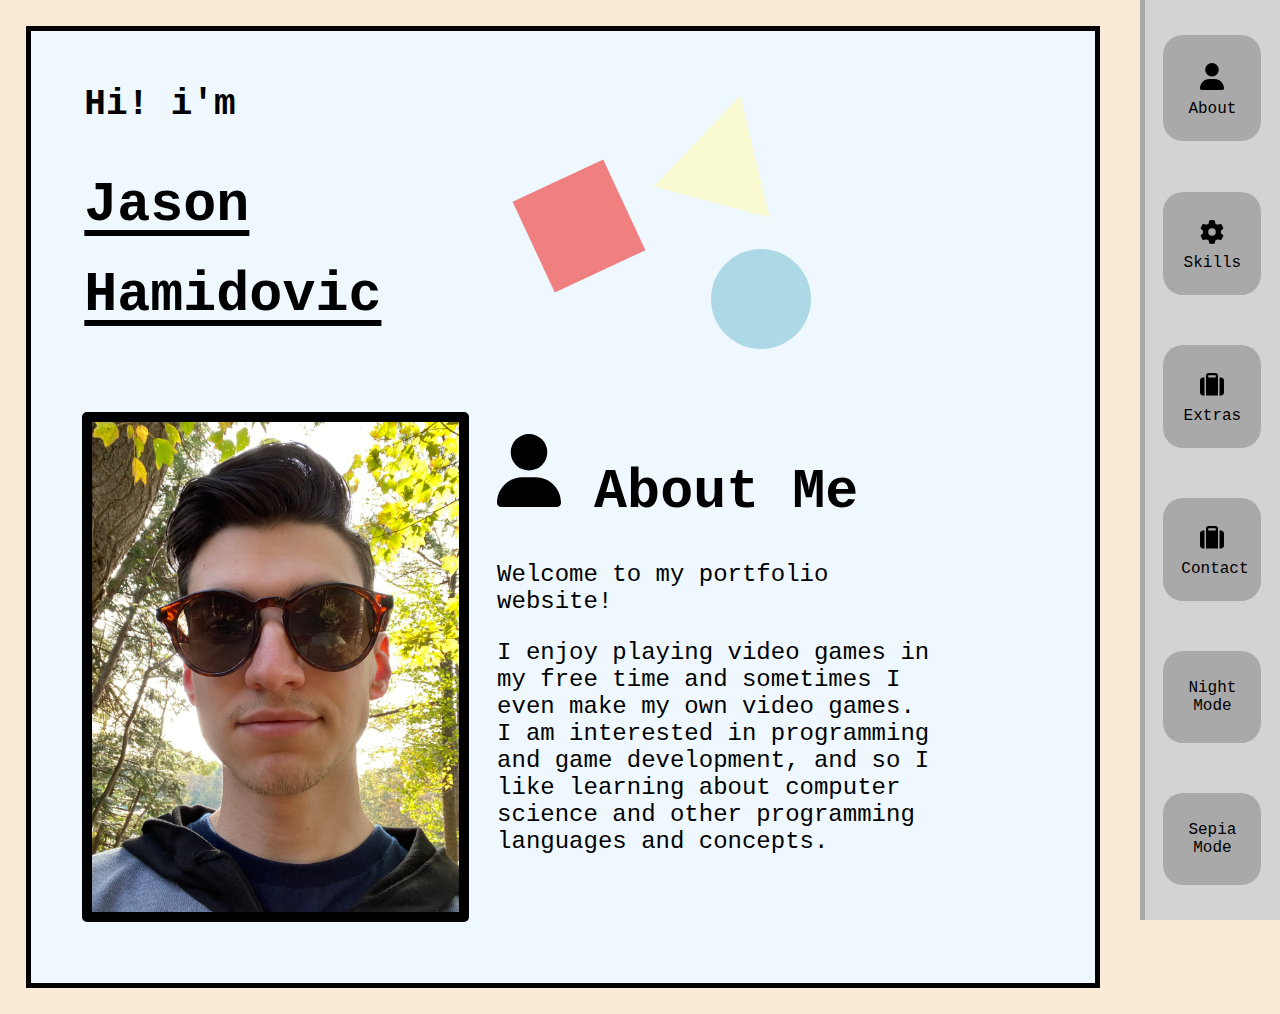
==== index.html @ 3182921d "Initial Commit" ====
<!DOCTYPE HTML>
<html lang="en">
    <head>
        <title>Portfolio - About</title>
        <meta name="viewport" content="width=device-width, initial-scale=1.0" />
        <link rel="icon" type="image/x-icon" href="user-solid.svg">
        <link rel="stylesheet" href="styles.css">
    </head>
    <body>
        <nav>
            <ul>
                <li>
                    <a href="index.html">
                        <img src="Resources/user-solid.svg" alt="user icon" width="24px">
                        About
                    </a>
                </li>
                <li>
                    <a href="skills.html">
                        <img src="Resources/gear-solid.svg" alt="gear icon" width="24px">
                        Skills
                    </a>
                </li>
                <li>
                    <a href="extras.html">
                        <img src="Resources/suitcase-solid.svg" alt="suitcase icon" width="24px">
                        Extras
                    </a>
                </li>
                <li>
                    <a href="contact.html">
                        <img src="Resources/suitcase-solid.svg" alt="suitcase icon" width="24px">
                        Contact
                    </a>
                </li>
                <li>
                    <a class="toggle-button" id="night-mode" href="#">Night Mode</a>
                </li>
                <li >
                    <a class="toggle-button" id="sepia-mode" href="#">Sepia Mode</a>
                </li>
            </ul>
        </nav>

        <div id="Hello">
            <h3>Hi! <span class="desktop-only">i'm</span></h3> <h1 id="Name"><span class="mobile-only">i'm </span>Jason Hamidovic</h1>
            <div id="Shapes" class="desktop-only">
                <div class="Square"></div>
                <div class="Circle"></div>
                <div class="Triangle"></div>
            </div>
            <div id="About1">
                <img src="Resources/me.jpg" alt="a photo of me" width="400px">
            </div>

            <div id="About2">
                <h1>
                    <img src="Resources/user-solid.svg" alt="person icon" width="64px">
                    About Me
                </h1>
                Welcome to my portfolio website!
                <p>I enjoy playing video games in my free time and sometimes I even make my own video games. I am interested in programming
                    and game development, and so I like learning about computer science and other programming languages and concepts.
                </p>
            </div>
        </div>
        <script src="nav.js"></script>
    </body>
</html>
---- styles.css ----
* {
    font-family: monospace;
}

body {
    margin: 0;
    padding: 2%;
    background-color: antiquewhite;
}

body.mode-night {
    background-color: #121212;
    color:ghostwhite;
}

body.mode-sepia {
    background-color: #704214;
    color: black;
}

a:hover {
    text-decoration: underline;
    background-color: darkgray;
    border-radius: 20px;
}

nav {
    position: sticky;
    text-align: center;
    background-color: lightgray;
    border: 5px solid darkgray;
    border-radius: 10px;
}

nav ul {
    list-style-type: none;
    padding: 0px;
    margin: 0px;
    overflow: hidden;
    display: grid;
    grid-template-columns: 16% 16% 16% 16% 16% 16%;
    justify-content: center;
}

nav li {
    border: 3px solid transparent;
}

nav a {
    display: block;
    color: black;
    text-decoration: none;
    font-size: 16px;
}

nav a.toggle-button {
    margin: 5px 0;
    text-decoration: none;
}

nav ul > li {
    margin-left: 0;
    justify-self: center;
}

nav li:first-child, nav li ~ li {
    margin: 5px;
    width: 80%;
    background-color: darkgray;
    border-radius: 20px;
}

nav img {
    margin: 5px 15px;
}

#Hello {
    display: grid;
    grid-template-columns: 100%;
    gap: 10px;
    background-color: aliceblue;
    padding: 5%;
    width: 89%;
    font-family: monospace;
    border: solid 5px black;
}

body.mode-night #Hello {
    background-color: #5b5b5b;
}

body.mode-sepia #Hello {
    background-color: #ffe6c1;
}

#Hello > h1 {
    grid-column: 1;
    grid-row: 2;
    font-size: 20px;
}

#Hello h3 {
    grid-column: 1;
    grid-row: 1;
    font-size: 36px;
    margin: 0 0 auto;
}

#Shapes {
    grid-column: 2;
    grid-row: 1 / span 2;
    width: 90%;
    height: 90%;
}

.Square {
    position: relative;
    top: 92px;
    left: 52px;
    width: 100px;
    height: 100px;
    background-color: lightcoral;
    transform: rotate(-25deg);
}

.Circle {
    position: relative;
    top: 65px;
    left: 234px;
    width: 100px;
    height: 100px;
    border-radius: 50%;
    background-color: lightblue;
}

.Triangle {
    position: relative;
    top: -190px;
    left: 189px;
    width: 0;
    height: 0;
    border-left: 60px solid transparent;
    border-right: 60px solid transparent;
    border-bottom: 110px solid lightgoldenrodyellow;
    transform: rotate(15deg);
}

#About1 {
    grid-column: 1;
    grid-row: 3;
    display: flex;
    flex-direction: row;
    flex-wrap: wrap;
    justify-content: center;
    align-content: center;
    padding: 2%;
    margin: 0 auto;
}

#About1 img {
    border: 10px solid black;
    border-radius: 5px;
    width: 200px;
}

#skills-page {
    background-color: antiquewhite;
    border: 5px solid black;
}

form {
    margin-left: 1%;
}

#message-field {
    resize: none;
}

.error {
    border: 1px solid red;
}

#error-msg {
    display: inline;
    visibility: hidden;
}

.small-text {
    font-size: x-small;
    color: #5b5b5b;
}

.fancy::first-letter {
    font-size: 24px;
}

.skills-table {
    padding: 10px;
    background-color: #FFE2C3;
}

/* .skills table {
    border-bottom: 5px solid black;
    border-left: 5px solid black;
    border-right: 5px solid black;
} */

body.mode-night .skills-table {
    background-color: #A9A9A9;
}

.programming-languages-title {
    max-width: 80px;
    background-color: #E8D4C6;
}

body.mode-night .programming-languages-title {
    background-color: #D3D3D3;
}

.programming-languages, .game-engines, .art-applications {
    padding: 0;
}

body.mode-night .programming-languages, body.mode-night .game-engines, body.mode-night .art-applications {
    background-color: grey;
}

.game-engines-title {
    background-color: #CDD5C6;
}

body.mode-night .game-engines-title {
    background-color: #899499;
}

.art-applications-title {
    background-color: #B7BCBF;
    max-width: 80px;
}

body.mode-night .art-applications-title {
    background-color: #808080;
}

.icons {
    display: flex;
    justify-content: space-between;
    padding: 15px 0;
}

.icons > img {
    max-width: 55px;
    object-fit: contain;
}

.icons img {
    margin: 0 5px;
    padding: 2px;
}

.names {
    display: flex;
    justify-content: space-around;
    padding: 20px 0;
    background-color: #FFE2C3;
}

body.mode-night .names {
    background-color: #A9A9A9;
}

#extras-page {
    padding: 30px;
    background-color: aliceblue;
    border: 5px solid black;
}

body.mode-night #extras-page {
    background-color: #5b5b5b;
}

.extras-info {
    padding-left: 10px;
    padding-right: 10px;
}

.extras-grid {
    display: grid;
}

.vid1 {
    grid-area: 1 / 1;
    display: flex;
    justify-content: center;
}

.audio1 {
    grid-area: 2 / 1;
    display: flex;
    justify-content: center;
    margin-top: 20px;
}

.vid2 {
    display: flex;
    justify-content: center;
    grid-area: 3 / 1;
    margin-top: 20px;
}

.vid2 video {
    max-width: 300px;
}

.extras-links {
    display: flex;
    flex-direction: column;
    align-items: center;
    grid-area: 4 / 1;
}

.extras-links a {
    text-decoration: none;
}

.extras-links a:first-child {
    display: block;
    margin-top: 20px;
}

.extras-links a:first-child + a {
    display: block;
}

a[target="_blank"] {
    font-size: 18px;
}

body.mode-night a {
    color: #b04ffa;
}

#contact-page {
    padding: 20px;
    background-color: lightgray;
    border: 5px solid black;
}

body.mode-night #contact-page {
    background-color: #5b5b5b;
}

/* input[type=checkbox] {
    margin-bottom: 20px;
} */

.desktop-only {
    display: none;
}

.mobile-only {
    display: inline;
}

.flex {
    display: flex;
}

@media (min-width: 1024px) {
    body {
        padding-right: 14%;
    }

    nav {
        position: fixed;
        right: 0;
        top: 0;
        width: 9%;
        height: 100%;
        padding: 10px;
        border-radius: 0;
        border: inherit;
        border-left: 5px solid darkgray;
    }

    nav ul {
        display: grid;
        grid-template-columns: auto;
        flex-direction: column;
        height: 100%;
        align-items: center;
    }

    nav li {
        background-color: darkgray;
        border-radius: 20px;
        font-family: monospace;
        width: auto;
    }

    nav a {
        padding: 20px 15px;
    }

    #Hello {
        grid-template-columns: 40% 50%;
    }

    .desktop-only {
        display: inline;
    }

    .mobile-only {
        display: none;
    }

    #Hello h1 {
        font-size: 55px;
        margin-top: 10px;
    }

    #Name {
        text-decoration: underline solid 6px;
        text-underline-offset: 10px;
        line-height: 90px;
    }

    #About1 img {
        width: 100%;
        object-fit: contain;
    }

    #About2 {
        grid-column: 2;
        grid-row: 3;
        padding: 20px;
        font-size: 24px;
    }

    .skills {
        font-size: 24px;
    }

    .extras {
        font-size: 24px;
    }

    .extras-grid {
        grid-template-columns: 50% 40%;
    }

    .icons {
        justify-content: space-around;
    }

    .vid1 {
        grid-area: 1 / 1;
    }

    .vid1 iframe {
        width: 500px;
        height: 350px;
    }
    
    .audio1 {
        grid-area: 1 / 2;
    }
    
    .vid2 {
        grid-area: 2 / 1;
        justify-content: center;
    }

    .vid2 video {
        max-width: 500px;
    }
    
    .extras-links {
        grid-area: 2 / 2;
    }
}
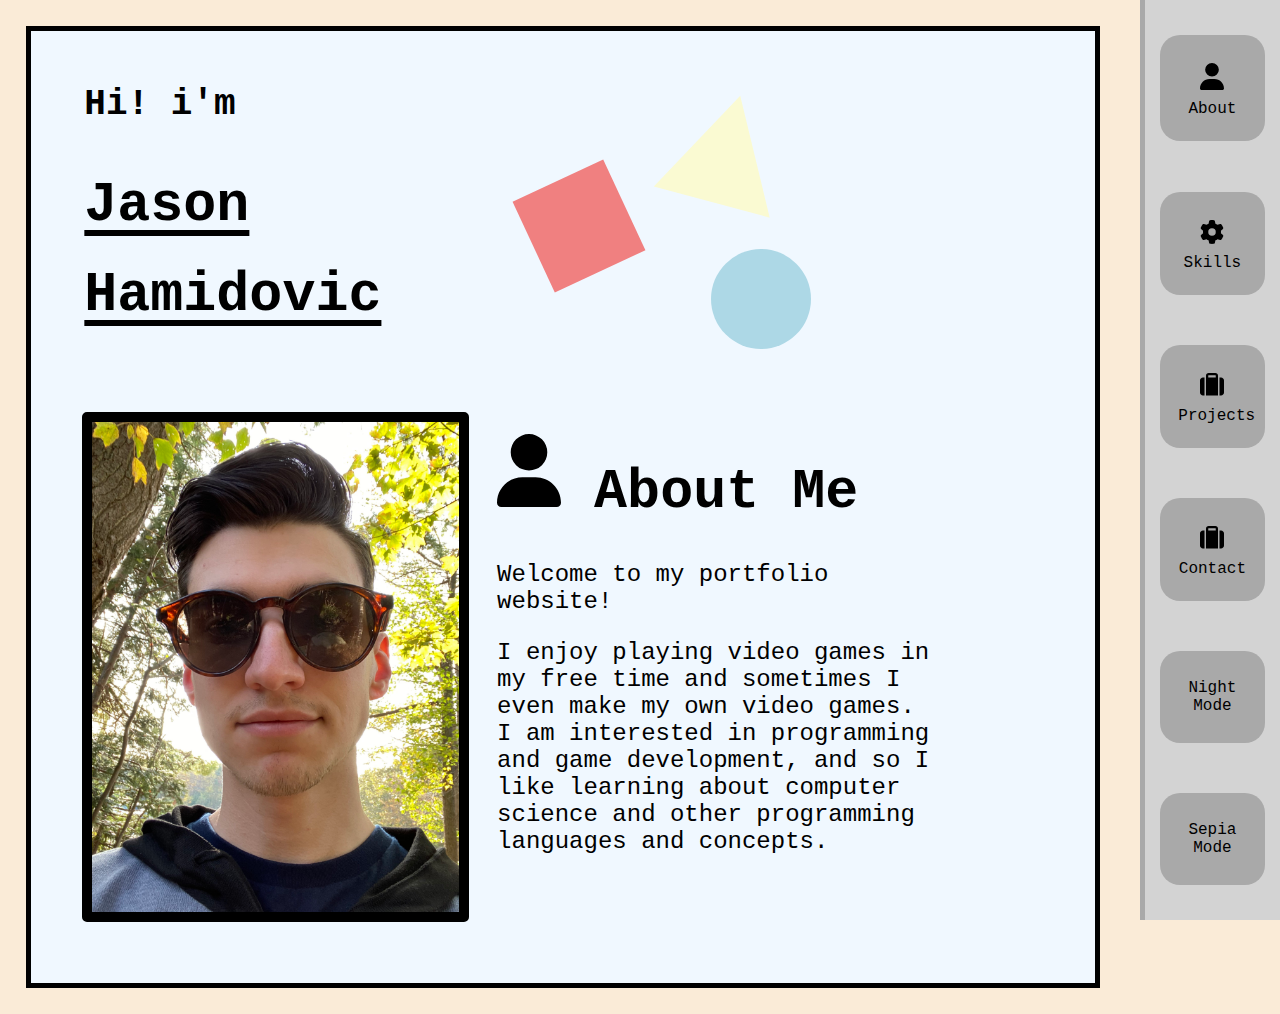
==== commit c7275b4c: "update files" ====
--- a/index.html
+++ b/index.html
@@ -24,7 +24,7 @@
                 <li>
                     <a href="extras.html">
                         <img src="Resources/suitcase-solid.svg" alt="suitcase icon" width="24px">
-                        Extras
+                        Projects
                     </a>
                 </li>
                 <li>
--- a/styles.css
+++ b/styles.css
@@ -51,6 +51,10 @@
     color: black;
     text-decoration: none;
     font-size: 16px;
+}
+
+body.mode-night nav a {
+    color: black;
 }
 
 nav a.toggle-button {
@@ -338,7 +342,7 @@
 }
 
 body.mode-night a {
-    color: #b04ffa;
+    color: lightcoral;
 }
 
 #contact-page {
@@ -351,9 +355,11 @@
     background-color: #5b5b5b;
 }
 
-/* input[type=checkbox] {
-    margin-bottom: 20px;
-} */
+label {
+    display: block;
+    padding-top: 15px;
+    font-size: x-large;
+}
 
 .desktop-only {
     display: none;
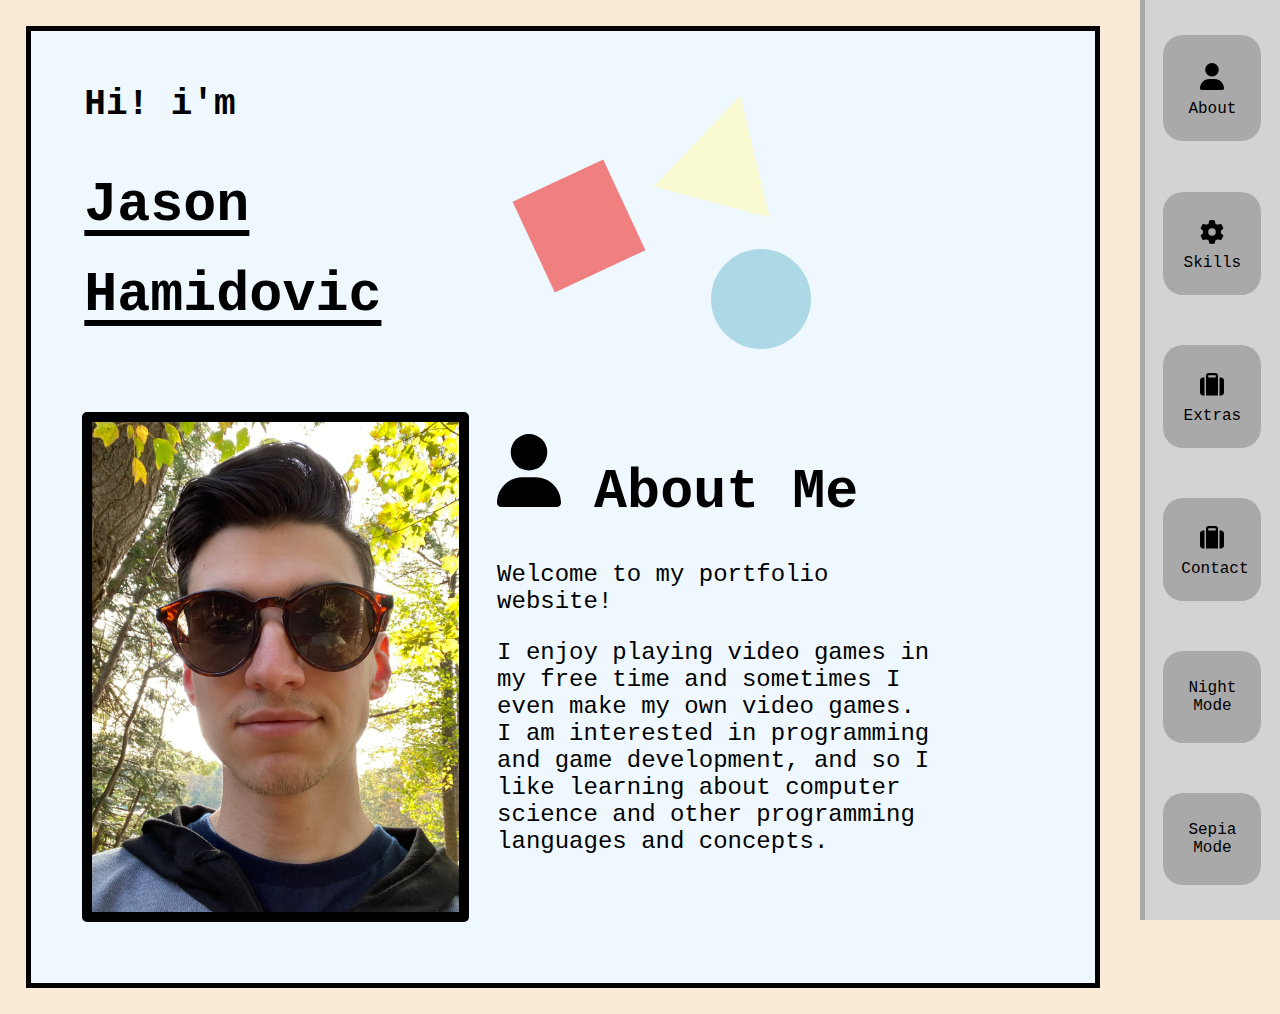
==== commit d488c620: "change back to extras" ====
--- a/index.html
+++ b/index.html
@@ -24,7 +24,7 @@
                 <li>
                     <a href="extras.html">
                         <img src="Resources/suitcase-solid.svg" alt="suitcase icon" width="24px">
-                        Projects
+                        Extras
                     </a>
                 </li>
                 <li>
